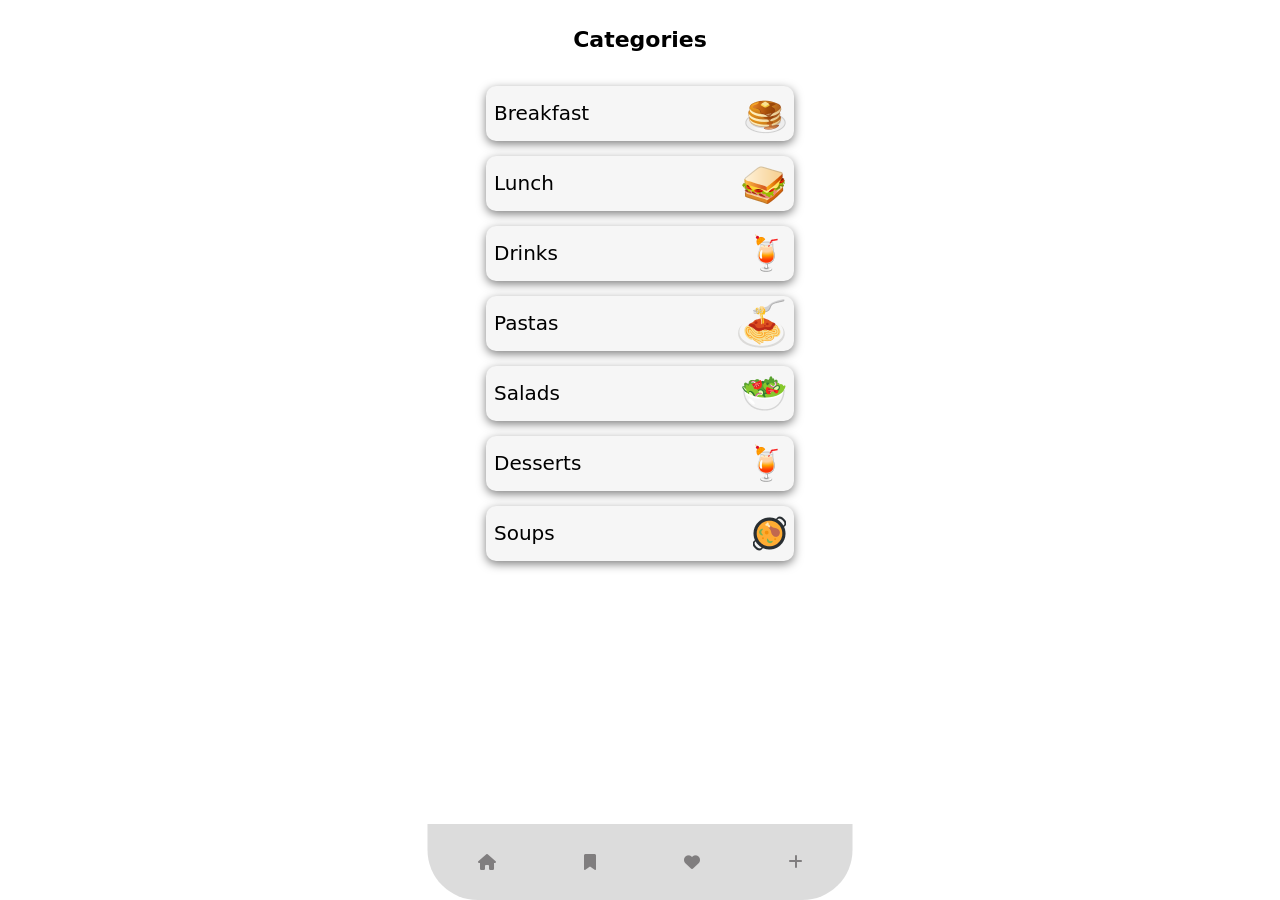
==== categories.html @ 87c94913 "mobile css updated" ====
<!DOCTYPE html>
<html lang="en">
<head>
    <meta charset="UTF-8">
    <meta name="viewport" content="width=device-width, initial-scale=1.0">
    <title>Categories</title>
    <link rel="stylesheet" href="assets/css/style.css">
    <link rel="stylesheet" href="https://cdnjs.cloudflare.com/ajax/libs/font-awesome/6.7.2/css/all.min.css"
    integrity="sha512-Evv84Mr4kqVGRNSgIGL/F/aIDqQb7xQ2vcrdIwxfjThSH8CSR7PBEakCr51Ck+w+/U6swU2Im1vVX0SVk9ABhg=="
    crossorigin="anonymous" referrerpolicy="no-referrer" />
</head>
<body>
    <div class="categori-container">
        <h5>Categories</h5>
        <div class="foods">
            <h4>Breakfast</h4>
            <img src="assets/img/image1.png" alt="">
        </div>
        <div class="foods">
            <h4>Lunch</h4>
            <img src="assets/img/image3.png" alt="">
        </div>
        <div class="foods">
            <h4>Drinks</h4>
            <img src="assets/img/image5.png" alt="">
        </div>
        <div class="foods">
            <h4>Pastas</h4>
            <img src="assets/img/image6.png" alt="">
        </div>
        <div class="foods">
            <h4>Salads</h4>
            <img src="assets/img/image4.png" alt="">
        </div>
        <div class="foods">
            <h4>Desserts</h4>
            <img src="assets/img/image5.png" alt="">
        </div>
        <div class="foods">
            <h4>Soups</h4>
            <img src="assets/img/image2.png" alt="">
        </div>
        <div class="navbar">
            <a href="main-page.html"><i class="fa-solid fa-house"></i></a>
            <a href="categories.html"><i class="fa-solid fa-bookmark"></i></a>
            <a href="favorites.html"><i class="fa-solid fa-heart"></i></a>
            <a href="recipe.html"><i class="fa-solid fa-plus"></i></a>
        </div>
    </div>
</body>
</html>
---- assets/css/style.css ----
* {
    margin: 0;
    padding: 0;
    box-sizing: border-box;
}

body {
    font-family: system-ui;

}

.container {
    width: 425px;
    height: 793px;
}

.container h4 {
    position: absolute;
    z-index: 2;
    color: #ffffff;
    padding-top: 177px;
    margin-left: 74px;
    text-align: center;
    width: 249px;
    font-size: 40px;
    font-weight: 400;
    line-height: 48.41px;
}

.img-bg {
    z-index: 1;
    position: absolute;
    border-radius: 50px;
    filter: grayscale(50%);
}

.img-btn {
    padding-top: 287px;
    margin-left: 96px;
    z-index: 2;
    position: absolute;
}

/* main-page */

.search {

    color: #000000;
    font-size: 22px;
    font-weight: 600;
    line-height: 26.63px;

}

.search h5 {
    margin-top: 27px;
    margin-bottom: 16px;
    color: #000000;
    font-size: 22px;
    font-weight: 600;
    line-height: 26.63px;
    text-align: center;
    margin-bottom: 32px;
}

.head-kitchen {
    display: flex;
    flex-direction: column;
    align-items: flex-start;
    margin-right: 87px;
}

.head-kitchen h5 {
    color: #000000;
    font-size: 20px;
    font-weight: 600;
    line-height: 24.2px;
    text-align: left;
}

.head-kitchen p {
    color: #424242;
    font-size: 15px;
    font-weight: 400;
    line-height: 18.15px;
    margin-top: 8px;
    margin-bottom: 27px;
    text-align: left;
}

.food-menu {
    margin-bottom: 11px;
}

.main-container {
    display: flex;
    flex-direction: column;
    align-items: center;
    text-align: center;
    height: 793px;
}

.menu-content {
    margin-bottom: 10px;
    background-color: #F6F6F6;
    border-radius: 20px;
    padding: 5px 10px 5px 5px;
    box-sizing: 10px 10px black;
    margin-top: 17px;
    box-shadow: 1px 3px 15px rgba(0, 0, 0, 0.2);
}


.img-head {
    display: flex;
}

.kcal-min {
    display: flex;
    justify-content: center;
    align-items: center;
    gap: 5px;
    margin-left: 22px;
}

.food-head {
    display: flex;
    gap: 10px;
    position: relative;
    margin-top: 4px;
}


.food-head h4 {
    padding-right: 20px;
    width: 185px;
    color: #000000;
    font-size: 14px;
    font-weight: 500;
    line-height: 16.94px;

}

.kcal {
    display: flex;
    align-items: center;
    gap: 3px;
    font-size: 12px;
    margin-top: -20px;
}

.kcal p {
    color: #868686;
    font-size: 12px;
    font-weight: 500;
    line-height: 10.89px;
}

.min {
    display: flex;
    align-items: center;
    gap: 3px;
    font-size: 12px;
    margin-top: -20px;
}

.min p {
    color: #868686;
    font-size: 12px;
    font-weight: 500;
    line-height: 10.89px;
}

.navbar {
    position: fixed;
    bottom: 0;
    left: 50%;
    transform: translateX(-50%);
    /* Ortalamak için */
    background-color: #D9D9D9E5;
    display: flex;
    padding: 20px 40px;
    width: 100%;
    justify-content: space-between;
    border-radius: 0px 0px 50px 50px;
    /* Üst kenarları oval yap */
    align-items: flex-end;
    max-width: 425px;
    z-index: 1000;
    /* Üstte kalmasını sağlar */
}


.food-head i:hover {
    background-color: red;
    transition: 0.3s ease;
    cursor: pointer;
}

.food-head i {
    display: inline-flex;
    align-items: center;
    justify-content: center;
    width: 30px;
    height: 30px;
    border-radius: 50%;
}


.navbar i {
    border-radius: 50px;
    padding: 10px;
    color: #807e7f;
}

.navbar i:hover {
    background-color: #a6d3d6;
    transition: 0.3s ease;
    cursor: pointer;
}

.input {
    position: relative;
    display: flex;
    align-items: center;
    width: 300px;
}

.input i {
    position: absolute;
    left: 10px;
    color: gray;
}

.input input {
    width: 100%;
    padding: 10px 10px 10px 35px;
    border: 1px solid #ccc;
    border-radius: 5px;
    outline: none;
}

.input input:focus {
    border-color: #007bff;
    box-shadow: 0 0 5px rgba(0, 123, 255, 0.5);
    outline: none;
}

.foods {
    display: flex;
    justify-content: space-between;
    width: 308px;
    background-color: #F6F6F6;
    margin-bottom: 15px;
    border-radius: 10px;
    box-shadow: 0 3px 10px rgba(0, 0, 0, 0.5);
    align-items: center;
    padding: 8px;
    height: 55px;
}

.categori-container {
    display: flex;
    flex-direction: column;
    align-items: center;
    height: 793px;
}

.categori-container h5 {
    margin-top: 27px;
    margin-bottom: 16px;
    color: #000000;
    font-size: 22px;
    font-weight: 600;
    line-height: 26.63px;
    text-align: center;
    margin-bottom: 32px;
}

.foods h4 {
    color: #000000;
    font-size: 20px;
    font-weight: 500;
    line-height: 24.2px;
}

/* favorites */

.fav-head h5 {
    margin-top: 27px;
    margin-bottom: 16px;
    color: #000000;
    font-size: 22px;
    font-weight: 600;
    line-height: 26.63px;
    text-align: center;
    margin-bottom: 32px;
}

.input-recipe input:focus {
    border-color: #007bff;
    box-shadow: 0 0 5px rgba(0, 123, 255, 0.5);
    outline: none;
}

.input-recipe input {
    border-radius: 10px;
    background-color: #f1f1f1;
    display: flex;
    flex-direction: column;
    width: 312px;
    margin: auto;
    margin-bottom: 44px;
    height: 50px;
    border: 1px solid #aeaeae;
}

.recipe-container h5 {
    margin-top: 27px;
    margin-bottom: 16px;
    color: #000000;
    font-size: 22px;
    font-weight: 600;
    line-height: 26.63px;
    text-align: center;
    margin-bottom: 32px;
}

.input-recipe p {
    font-size: 14px;
    font-weight: 400;
    line-height: 16.94px;
    color: #6D6C6C;
    margin-bottom: 7px;
    margin-right: 200px;
    display: flex;
    justify-self: center;
    text-align: left;
    width: 100px;
}
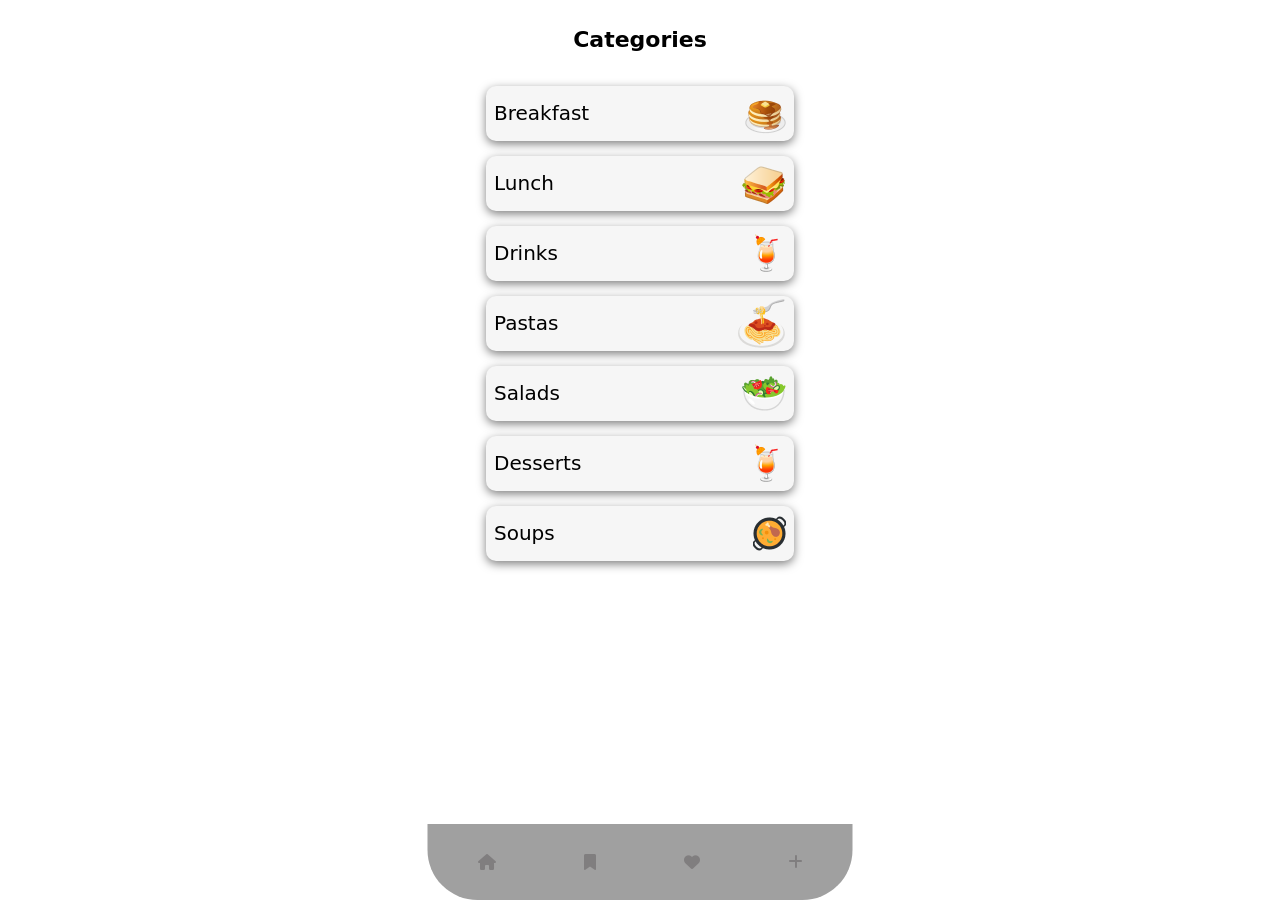
==== commit dea0877e: "js added & css updated" ====
--- a/categories.html
+++ b/categories.html
@@ -8,6 +8,7 @@
     <link rel="stylesheet" href="https://cdnjs.cloudflare.com/ajax/libs/font-awesome/6.7.2/css/all.min.css"
     integrity="sha512-Evv84Mr4kqVGRNSgIGL/F/aIDqQb7xQ2vcrdIwxfjThSH8CSR7PBEakCr51Ck+w+/U6swU2Im1vVX0SVk9ABhg=="
     crossorigin="anonymous" referrerpolicy="no-referrer" />
+    <script src="assets/js/script.js" defer></script>
 </head>
 <body>
     <div class="categori-container">
--- a/assets/css/style.css
+++ b/assets/css/style.css
@@ -8,37 +8,59 @@
     font-family: system-ui;
 
 }
-
 .container {
-    width: 425px;
     height: 793px;
+    display: flex; 
+    justify-content: center; 
+    align-items: center; 
+    position: relative; 
+}
+
+.entry {
+    min-width: 425px;
 }
 
 .container h4 {
     position: absolute;
     z-index: 2;
     color: #ffffff;
-    padding-top: 177px;
-    margin-left: 74px;
+    margin-top: -220px;
+    margin-left: 84px;
     text-align: center;
     width: 249px;
     font-size: 40px;
     font-weight: 400;
     line-height: 48.41px;
 }
-
 .img-bg {
     z-index: 1;
     position: absolute;
     border-radius: 50px;
     filter: grayscale(50%);
+    top: 50%;
+    left: 50%;
+    transform: translate(-50%, -50%);
 }
 
 .img-btn {
-    padding-top: 287px;
-    margin-left: 96px;
     z-index: 2;
     position: absolute;
+    top: 50%; 
+    left: 50%; 
+    transform: translate(-50%, -50%); 
+    animation: pulse 1.5s infinite;
+}
+
+@keyframes pulse {
+    0% {
+        transform: translate(-50%, -50%) scale(1); 
+    }
+    50% {
+        transform: translate(-50%, -50%) scale(1.1); 
+    }
+    100% {
+        transform: translate(-50%, -50%) scale(1); 
+    }
 }
 
 /* main-page */
@@ -92,6 +114,10 @@
     margin-bottom: 11px;
 }
 
+.foodMenu{
+    margin-bottom: 80px;
+}
+
 .main-container {
     display: flex;
     flex-direction: column;
@@ -113,6 +139,13 @@
 
 .img-head {
     display: flex;
+    cursor: pointer;
+
+}
+
+
+.img-head img{
+    width: 100px;
 }
 
 .kcal-min {
@@ -138,6 +171,7 @@
     font-size: 14px;
     font-weight: 500;
     line-height: 16.94px;
+    cursor: pointer;
 
 }
 
@@ -176,18 +210,15 @@
     bottom: 0;
     left: 50%;
     transform: translateX(-50%);
-    /* Ortalamak için */
-    background-color: #D9D9D9E5;
+    background-color: #a0a0a0;
     display: flex;
     padding: 20px 40px;
     width: 100%;
     justify-content: space-between;
     border-radius: 0px 0px 50px 50px;
-    /* Üst kenarları oval yap */
     align-items: flex-end;
     max-width: 425px;
     z-index: 1000;
-    /* Üstte kalmasını sağlar */
 }
 
 
@@ -257,6 +288,7 @@
     align-items: center;
     padding: 8px;
     height: 55px;
+    cursor: pointer;
 }
 
 .categori-container {
@@ -313,6 +345,7 @@
     margin-bottom: 44px;
     height: 50px;
     border: 1px solid #aeaeae;
+    padding-left: 10px;
 }
 
 .recipe-container h5 {
@@ -335,6 +368,5 @@
     margin-right: 200px;
     display: flex;
     justify-self: center;
-    text-align: left;
     width: 100px;
 }
